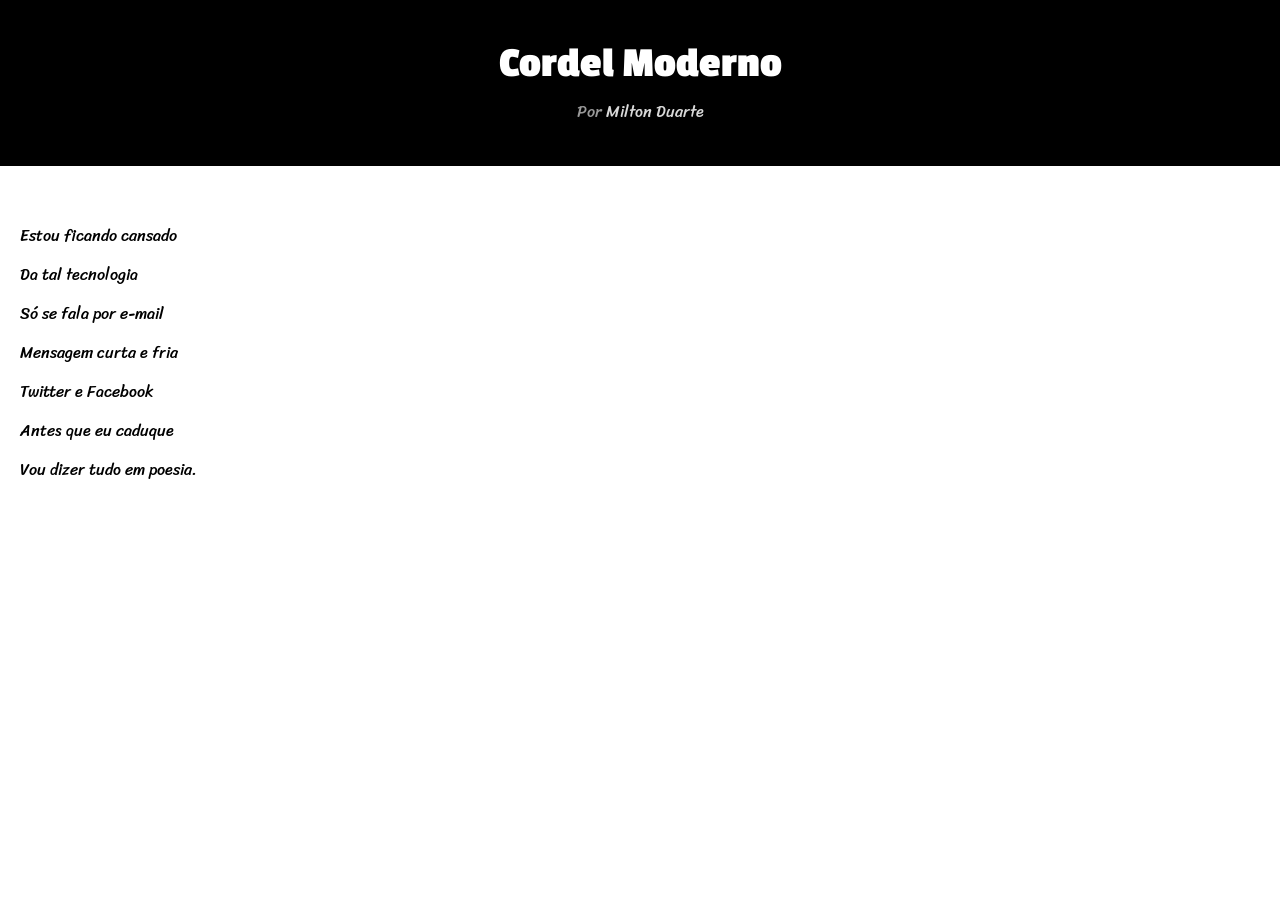
==== desafios/desafio12/index.html @ ffb77797 "atualização" ====
<!DOCTYPE html>
<html lang="pt-br">
<head>
    <meta charset="UTF-8">
    <meta name="viewport" content="width=device-width, initial-scale=1.0">
    <title>Cordel Moderno</title>
    <link rel="stylesheet" href="style.css">
</head>
<body>
    <header>
        <h1>Cordel Moderno</h1>
        <p><span class="apagado">Por</span> <a href="https://www.recantodasletras.com.br/poesias/3186743">Milton Duarte</a></p>
    </header>
    <main>
        <div id="estrofre1">
            <p>Estou ficando cansado</p>
            <p>Da tal tecnologia</p>
            <p>Só se fala por e-mail</p>
            <p>Mensagem curta e fria</p>
            <p>Twitter e Facebook</p>
            <p>Antes que eu caduque</p>
            <p>Vou dizer tudo em poesia.</p>
        </div>
        <div>

        </div>
    </main>
</body>
</html>
---- desafios/desafio12/style.css ----
@charset "UTF-8";
@import url('https://fonts.googleapis.com/css2?family=Atkinson+Hyperlegible+Next:ital,wght@0,200..800;1,200..800&family=Bebas+Neue&family=Great+Vibes&family=Kalnia+Glaze:wght@100..700&family=Kanit:ital,wght@0,100;0,200;0,300;0,400;0,500;0,600;0,700;0,800;0,900;1,100;1,200;1,300;1,400;1,500;1,600;1,700;1,800;1,900&family=Open+Sans:ital,wght@0,300..800;1,300..800&family=Orbitron:wght@400..900&family=Oswald:wght@200..700&family=Passion+One:wght@400;700;900&display=swap');
@import url('https://fonts.googleapis.com/css2?family=Atkinson+Hyperlegible+Next:ital,wght@0,200..800;1,200..800&family=Bebas+Neue&family=Great+Vibes&family=Kalnia+Glaze:wght@100..700&family=Kanit:ital,wght@0,100;0,200;0,300;0,400;0,500;0,600;0,700;0,800;0,900;1,100;1,200;1,300;1,400;1,500;1,600;1,700;1,800;1,900&family=Open+Sans:ital,wght@0,300..800;1,300..800&family=Orbitron:wght@400..900&family=Oswald:wght@200..700&family=Passion+One:wght@400;700;900&family=Sriracha&display=swap');


/*--------------------  CORPO  ----------------------*/
* {
    margin: 0px;
}

body {
    font-family: 'Sriracha';
}

header {
    background-color: black;
    color: white;
    padding: 35px;
}

header > h1,p {
    text-align: center;
    padding: 5px;
}

header > h1 {
    font-size: 2.7em;
    font-family: 'Passion One';
}

main {
    padding: 50px 0px;
}
main > div#estrofe1 {
    width: 10%;
    border: 2px solid black;
    
}

main p {
    text-align: left;
    padding: 5px 0px 5px 20px;
}




/*------------------  ADICIONAL  --------------------*/
.apagado {
    color: rgba(255, 255, 255, 0.6);
}

a {
    color: rgba(255, 255, 255, 0.85);
    text-decoration: none;
}

a:hover {
    color: white;
    text-decoration: underline;
}
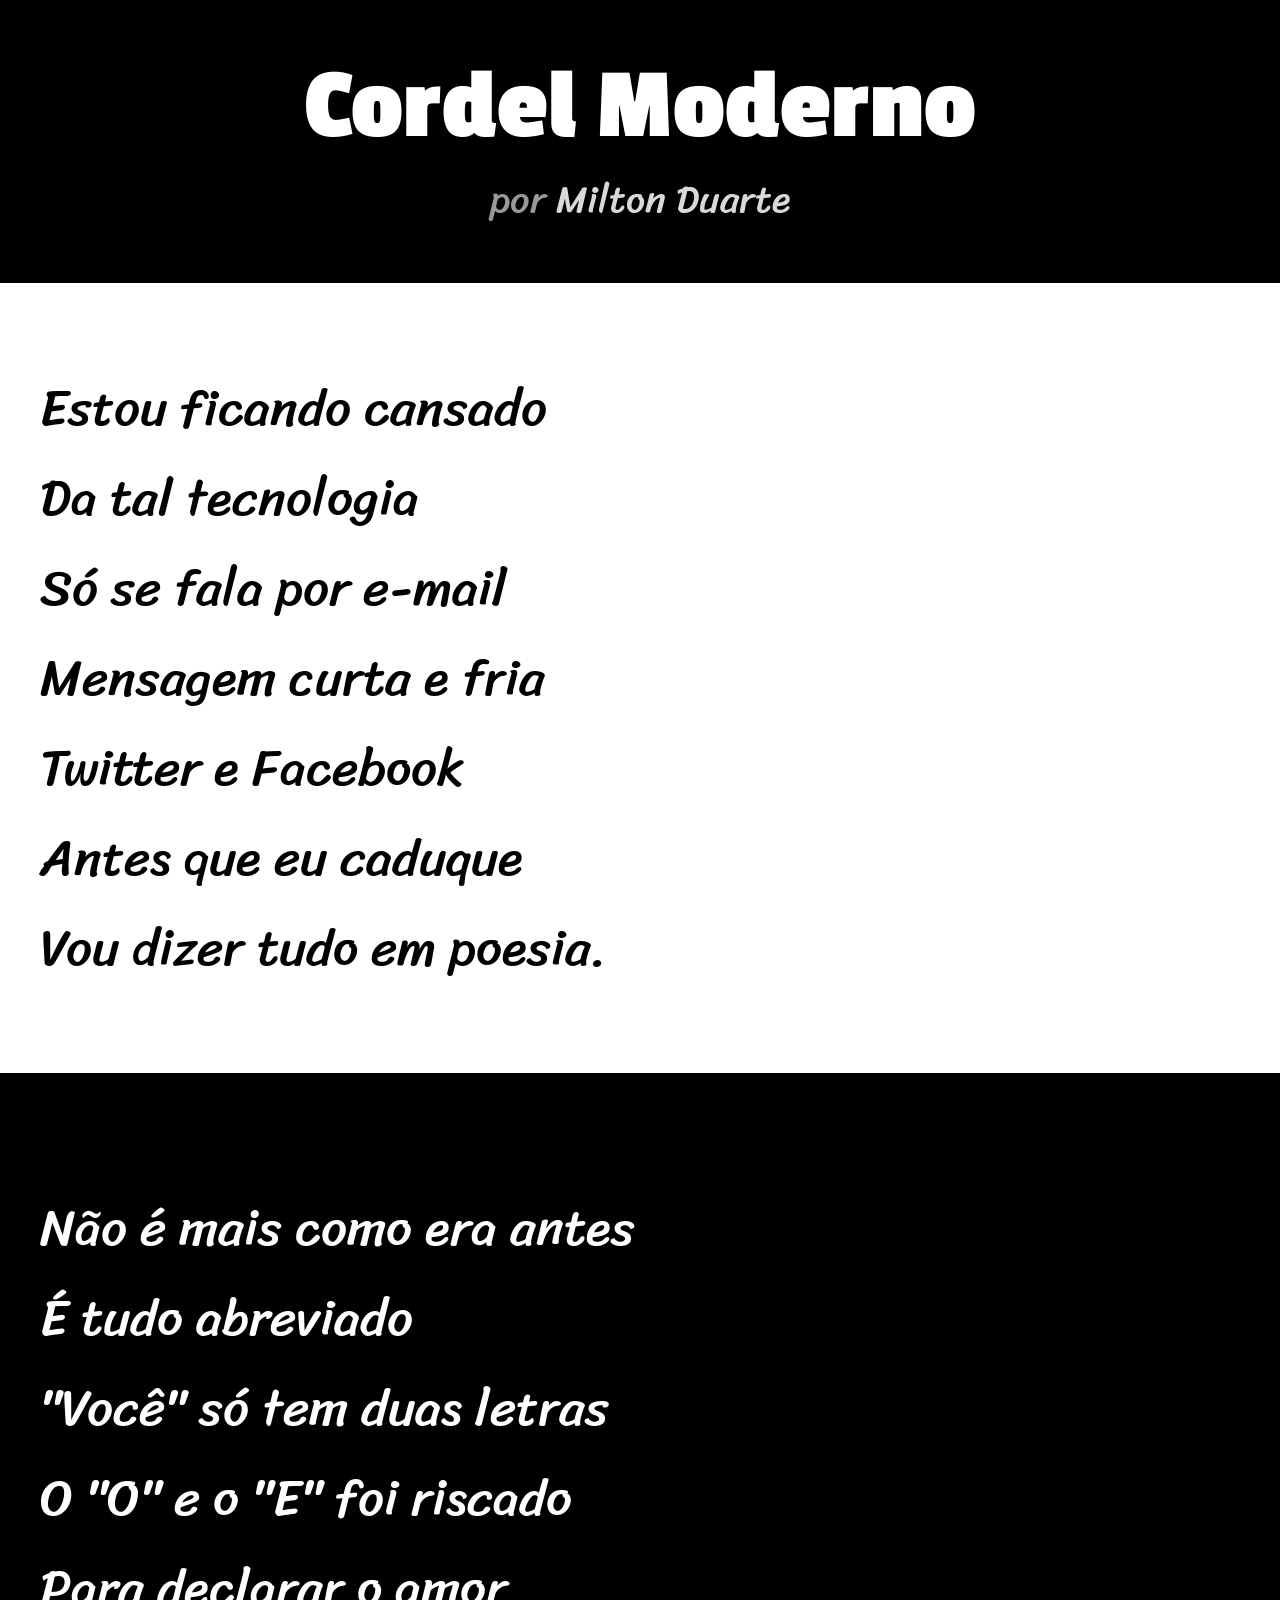
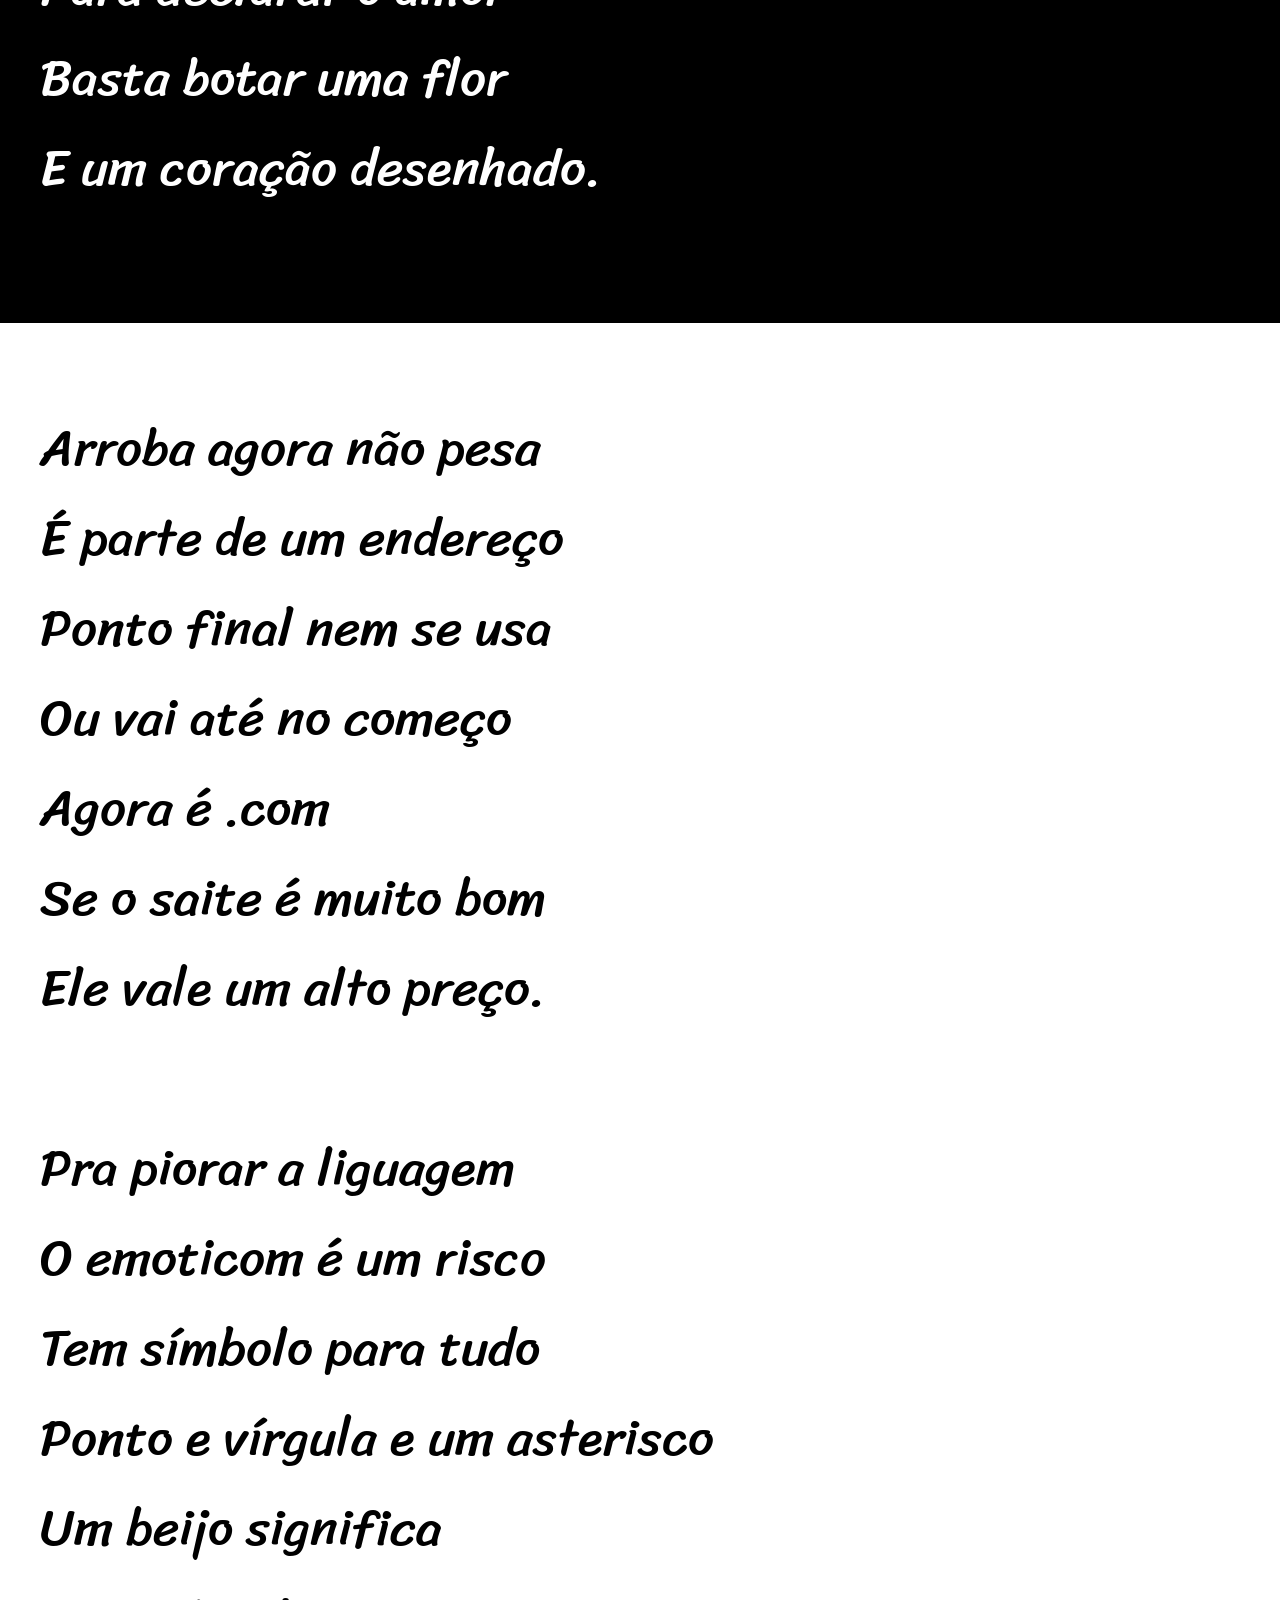
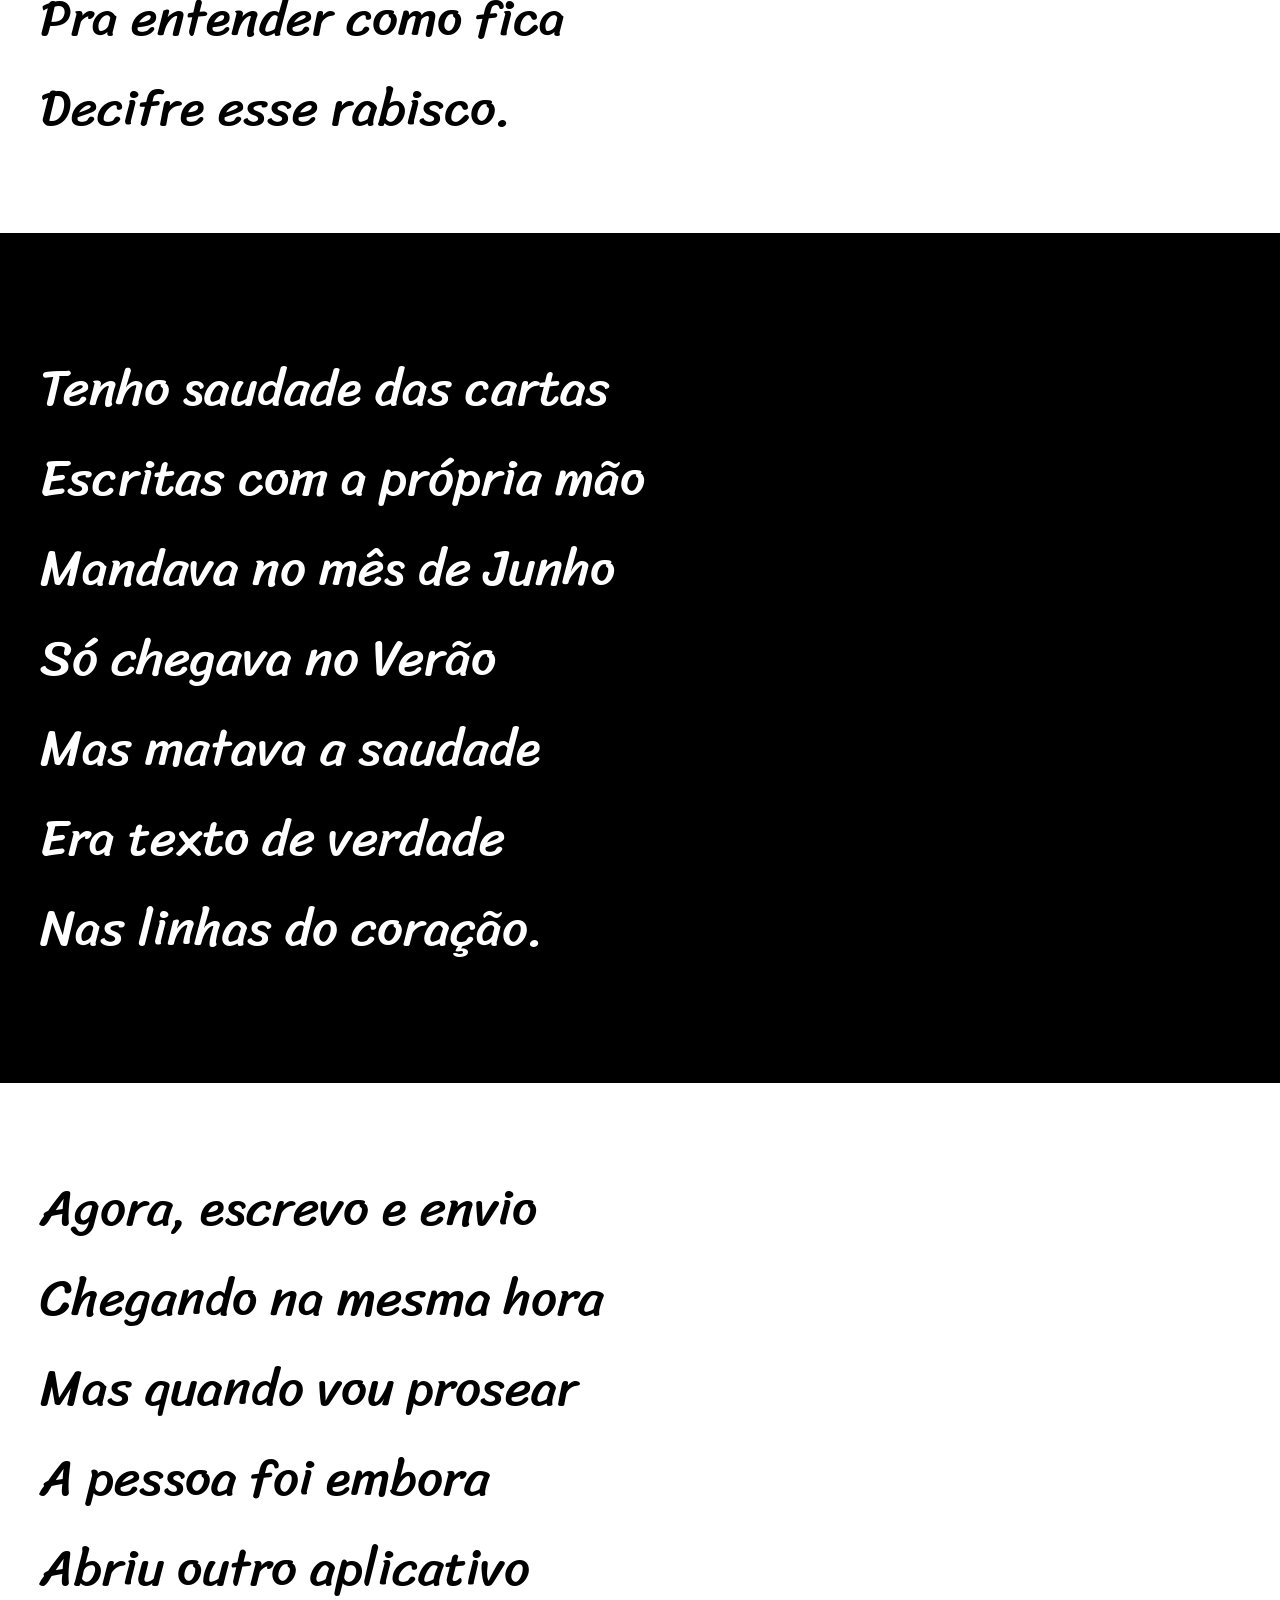
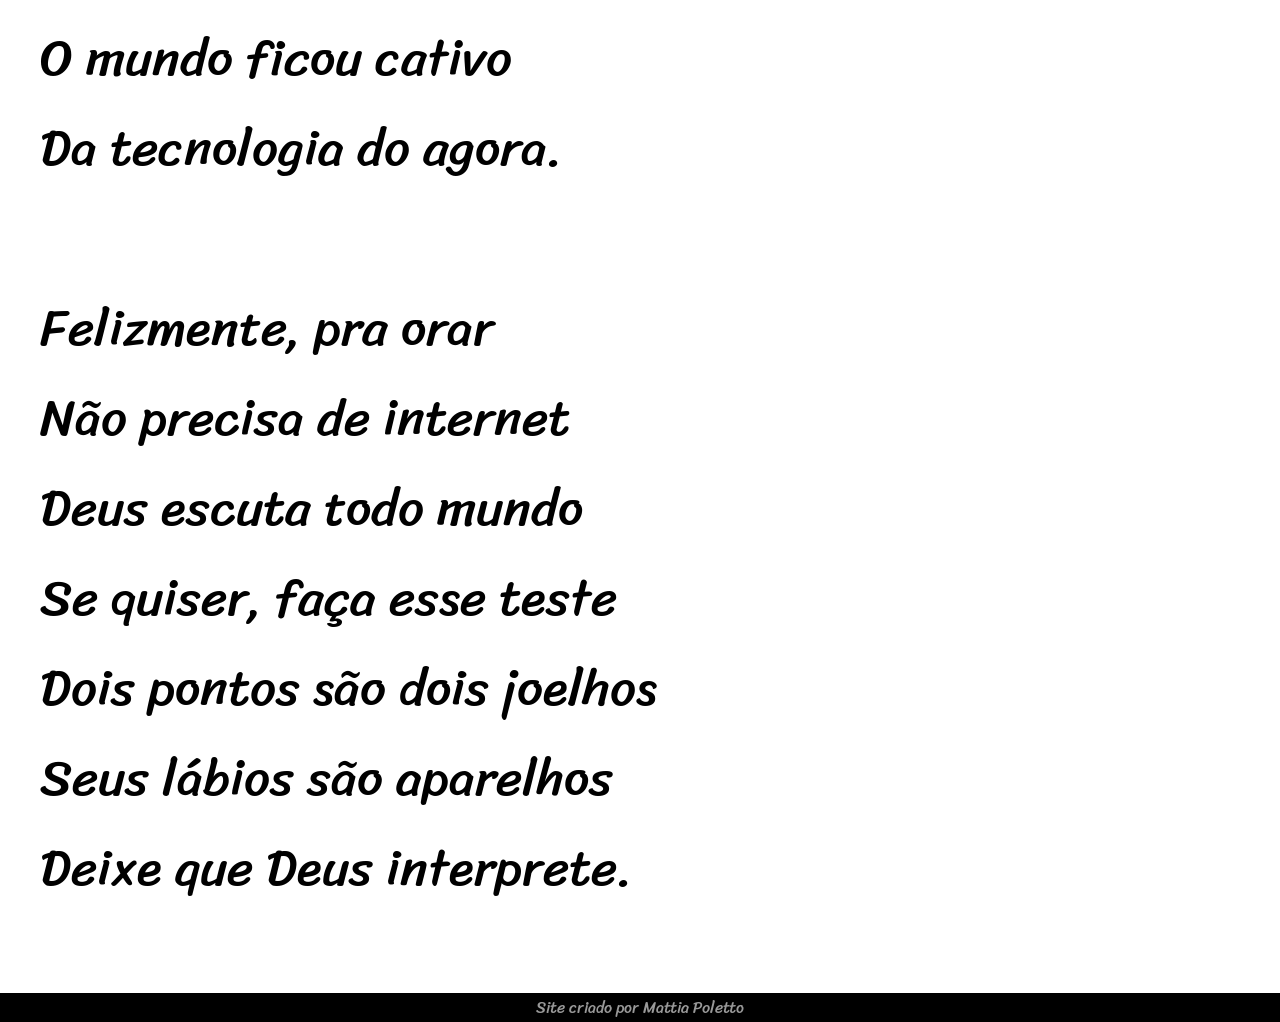
==== commit c639f1b1: "site feito (acho)" ====
--- a/desafios/desafio12/index.html
+++ b/desafios/desafio12/index.html
@@ -3,27 +3,93 @@
 <head>
     <meta charset="UTF-8">
     <meta name="viewport" content="width=device-width, initial-scale=1.0">
-    <title>Cordel Moderno</title>
+    <title>Cordel</title>
     <link rel="stylesheet" href="style.css">
 </head>
 <body>
     <header>
         <h1>Cordel Moderno</h1>
-        <p><span class="apagado">Por</span> <a href="https://www.recantodasletras.com.br/poesias/3186743">Milton Duarte</a></p>
+        <p>por <a href="https://www.recantodasletras.com.br/poesias/3186743">Milton Duarte</a></p>
     </header>
     <main>
-        <div id="estrofre1">
-            <p>Estou ficando cansado</p>
-            <p>Da tal tecnologia</p>
-            <p>Só se fala por e-mail</p>
-            <p>Mensagem curta e fria</p>
-            <p>Twitter e Facebook</p>
-            <p>Antes que eu caduque</p>
-            <p>Vou dizer tudo em poesia.</p>
+        <div id="estrofe1">
+            <div class="texto_branco">
+                <p>Estou ficando cansado</p>
+                <p>Da tal tecnologia</p>
+                <p>Só se fala por e-mail</p>
+                <p>Mensagem curta e fria</p>
+                <p>Twitter e Facebook</p>
+                <p>Antes que eu caduque</p>
+                <p>Vou dizer tudo em poesia.</p>
+            </div>
         </div>
-        <div>
-
+        <div id="estrofe2">
+            <div id="imagem_estrofe2">
+                <div class="texto_imagem">
+                    <p>Não é mais como era antes</p>
+                    <p>É tudo abreviado</p>
+                    <p>"Você" só tem duas letras</p>
+                    <p>O "O" e o "E" foi riscado</p>
+                    <p>Para declarar o amor</p>
+                    <p>Basta botar uma flor</p>
+                    <p>E um coração desenhado.</p>
+                </div>
+            </div>
+        </div>
+        <div id="estrofe3_4">
+            <div class=texto_branco>
+                <p>Arroba agora não pesa</p>
+                <p>É parte de um endereço</p>
+                <p>Ponto final nem se usa</p>
+                <p>Ou vai até no começo</p>
+                <p>Agora é .com</p>
+                <p>Se o saite é muito bom</p>
+                <p>Ele vale um alto preço.</p>
+                <br>
+                <p>Pra piorar a liguagem</p>
+                <p>O emoticom é um risco</p>
+                <p>Tem símbolo para tudo</p>
+                <p>Ponto e vírgula e um asterisco</p>
+                <p>Um beijo significa</p>
+                <p>Pra entender como fica</p>
+                <p>Decifre esse rabisco.</p>
+            </div>
+        </div>
+        <div id="estrofe5">
+            <div id="imagem_estrofe5">
+                <div class="texto_imagem">
+                    <p>Tenho saudade das cartas</p>
+                    <p>Escritas com a própria mão</p>
+                    <p>Mandava no mês de Junho</p>
+                    <p>Só chegava no Verão</p>
+                    <p>Mas matava a saudade</p>
+                    <p>Era texto de verdade</p>
+                    <p>Nas linhas do coração.</p>
+                </div>
+            </div>
+        </div>
+        <div id="estrofe6">
+            <div class="texto_branco">
+                <p>Agora, escrevo e envio</p>
+                <p>Chegando na mesma hora</p>
+                <p>Mas quando vou prosear</p>
+                <p>A pessoa foi embora</p>
+                <p>Abriu outro aplicativo</p>
+                <p>O mundo ficou cativo</p>
+                <p>Da tecnologia do agora.</p>
+                <br>
+                <p>Felizmente, pra orar</p>
+                <p>Não precisa de internet</p>
+                <p>Deus escuta todo mundo</p>
+                <p>Se quiser, faça esse teste</p>
+                <p>Dois pontos são dois joelhos</p>
+                <p>Seus lábios são aparelhos</p>
+                <p>Deixe que Deus interprete.</p>
+            </div>
         </div>
     </main>
+    <footer>
+        <p>Site criado por Mattia Poletto</p>
+    </footer>
 </body>
 </html>
--- a/desafios/desafio12/style.css
+++ b/desafios/desafio12/style.css
@@ -1,54 +1,50 @@
 @charset "UTF-8";
-@import url('https://fonts.googleapis.com/css2?family=Atkinson+Hyperlegible+Next:ital,wght@0,200..800;1,200..800&family=Bebas+Neue&family=Great+Vibes&family=Kalnia+Glaze:wght@100..700&family=Kanit:ital,wght@0,100;0,200;0,300;0,400;0,500;0,600;0,700;0,800;0,900;1,100;1,200;1,300;1,400;1,500;1,600;1,700;1,800;1,900&family=Open+Sans:ital,wght@0,300..800;1,300..800&family=Orbitron:wght@400..900&family=Oswald:wght@200..700&family=Passion+One:wght@400;700;900&display=swap');
+@import url('https://fonts.googleapis.com/css2?family=Atkinson+Hyperlegible+Next:ital,wght@0,200..800;1,200..800&family=Bebas+Neue&family=Great+Vibes&family=Kalnia+Glaze:wght@100..700&family=Kanit:ital,wght@0,100;0,200;0,300;0,400;0,500;0,600;0,700;0,800;0,900;1,100;1,200;1,300;1,400;1,500;1,600;1,700;1,800;1,900&family=Open+Sans:ital,wght@0,300..800;1,300..800&family=Orbitron:wght@400..900&family=Oswald:wght@200..700&family=Passion+One:wght@400;700;900&family=Sriracha&display=swap');
 @import url('https://fonts.googleapis.com/css2?family=Atkinson+Hyperlegible+Next:ital,wght@0,200..800;1,200..800&family=Bebas+Neue&family=Great+Vibes&family=Kalnia+Glaze:wght@100..700&family=Kanit:ital,wght@0,100;0,200;0,300;0,400;0,500;0,600;0,700;0,800;0,900;1,100;1,200;1,300;1,400;1,500;1,600;1,700;1,800;1,900&family=Open+Sans:ital,wght@0,300..800;1,300..800&family=Orbitron:wght@400..900&family=Oswald:wght@200..700&family=Passion+One:wght@400;700;900&family=Sriracha&display=swap');
 
 
-/*--------------------  CORPO  ----------------------*/
+/*------------- Tags -----------------*/
+
 * {
     margin: 0px;
-}
-
-body {
     font-family: 'Sriracha';
 }
 
 header {
     background-color: black;
     color: white;
-    padding: 35px;
-}
-
-header > h1,p {
-    text-align: center;
-    padding: 5px;
+    
+    padding: 50px;
 }
 
 header > h1 {
-    font-size: 2.7em;
+    padding-bottom: 2px;
+    font-size: 8vw;
     font-family: 'Passion One';
+    text-align: center;
 }
 
-main {
-    padding: 50px 0px;
-}
-main > div#estrofe1 {
-    width: 10%;
-    border: 2px solid black;
+header > p {
+    font-size: 3vw;
+    color: rgba(255, 255, 255, 0.6);
+    text-align: center;
     
 }
 
-main p {
-    text-align: left;
-    padding: 5px 0px 5px 20px;
+
+#imagem_estrofe2 {
+    background: black url('imagens/background001.jpg') center right no-repeat fixed;
+    background-size: cover;
+    padding: 100px 30px;
 }
 
+#estrofe5 {
+    background: black url('imagens/background002.jpg') center right no-repeat fixed;
+    background-size: cover;
+    padding: 100px 30px;
+}
 
-
-
-/*------------------  ADICIONAL  --------------------*/
-.apagado {
-    color: rgba(255, 255, 255, 0.6);
-}
+/*----------- Adicional --------------*/
 
 a {
     color: rgba(255, 255, 255, 0.85);
@@ -58,4 +54,24 @@
 a:hover {
     color: white;
     text-decoration: underline;
+}
+
+.texto_branco {
+    padding: 80px 40px;
+    font-size: 4vw;
+    
+}
+
+.texto_imagem {
+    background-color: rgba(0, 0, 0, 0.5);
+    padding: 10px;
+    font-size: 4vw;
+    color: white;
+    width: 50vw;
+}
+
+footer {
+    background-color: black;
+    color: rgba(255, 255, 255, 0.6);
+    text-align: center;
 }
